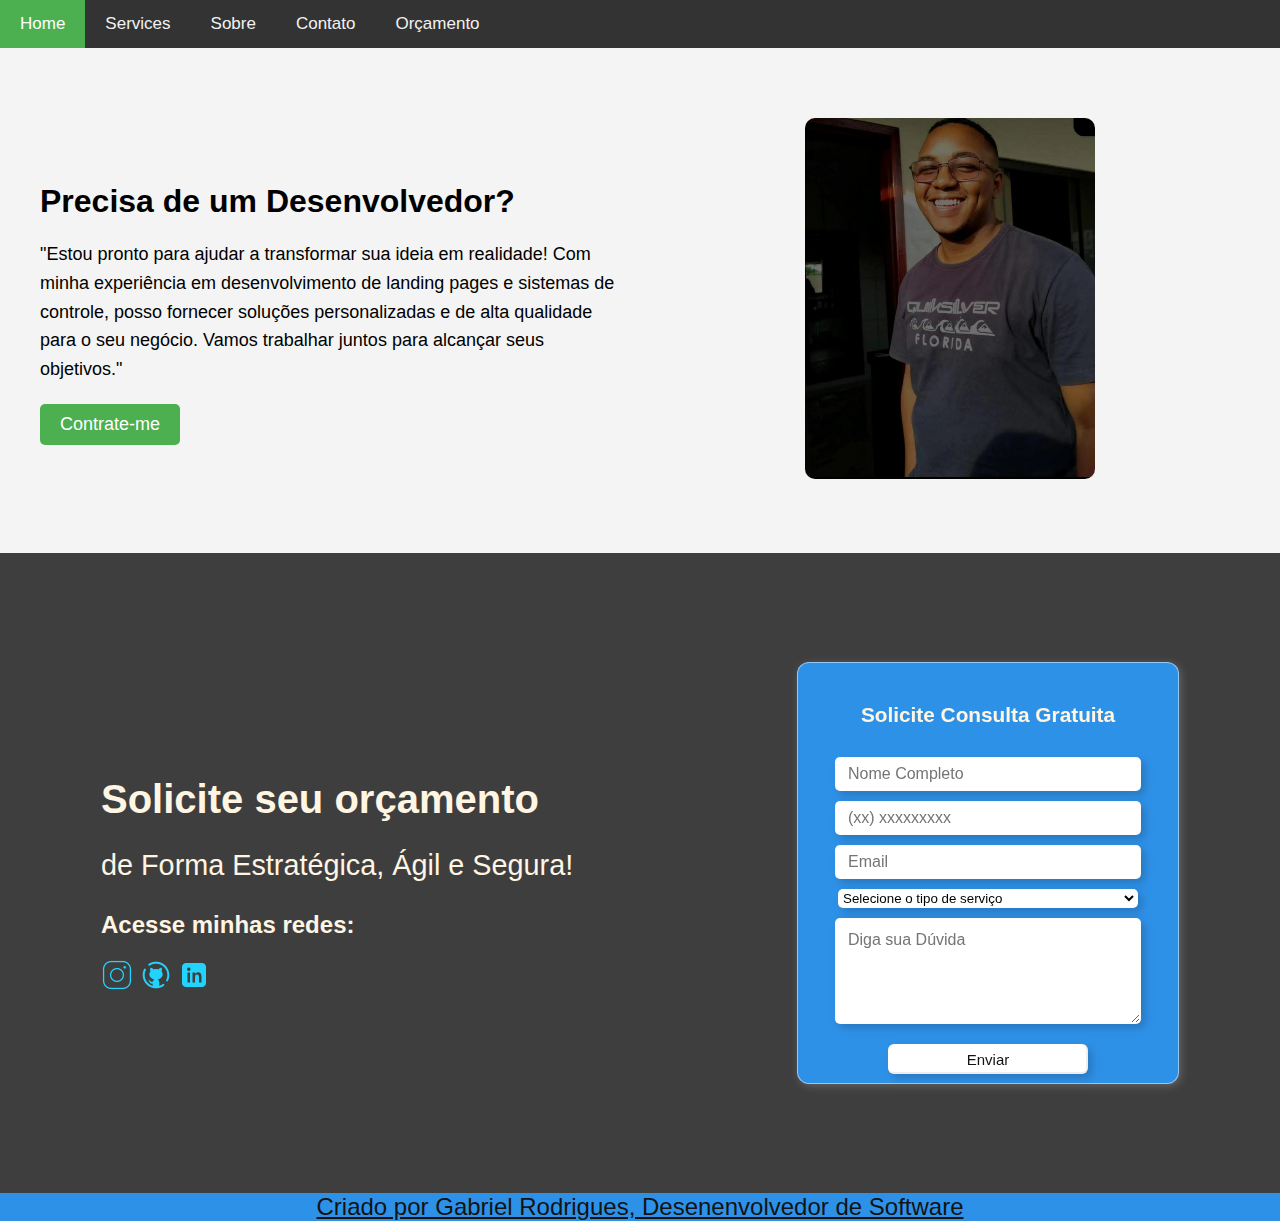
==== index.html @ a8d60dd9 "Initial commit" ====
<!DOCTYPE html>
<html lang="pt-br">
<head>
    <meta charset="UTF-8">
    <meta name="viewport" content="width=device-width, initial-scale=1.0">
    <link rel="icon" href="./assets/technologist_1f9d1-200d-1f4bb.png" type="image/svg+xml"> 
    <title>Dev Gabriel Rodrigues</title>
    <link rel="stylesheet" href="style.css">
</head>
<body>

<div class="navbar" id="myNavbar">
    <a href="#home" class="active">Home</a>
    <a href="#services">Services</a>
    <a href="#about">Sobre</a>
    <a href="#contato">Contato</a>
    <a href="#contato">Orçamento</a>
    <a href="javascript:void(0);" class="icon" onclick="toggleMenu()">
        &#9776;
    </a>
</div>

<section class="developer-section">
    <div class="message">
        <h2>Precisa de um Desenvolvedor?</h2>
        <p>"Estou pronto para ajudar a transformar sua ideia em realidade! Com minha experiência em desenvolvimento de landing pages e sistemas de controle, posso fornecer soluções personalizadas e de alta qualidade para o seu negócio. Vamos trabalhar juntos para alcançar seus objetivos."</p>
        <a href="#contact" class="btn-contratar">Contrate-me</a>
    </div>
    <div class="developer-image">
        <img src="./assets/img/WhatsApp Image 2024-08-23 at 09.35.47.jpeg" alt="Imagem do Desenvolvedor" class="foto">
    </div>
</section>
<section id="contato">
    <div class="duvidas" >
<div class="duvidas-texto">
  <h1>Solicite seu orçamento</h1>
  
  <p>
    de Forma Estratégica, Ágil e 
   Segura!</p>

   <h2>Acesse minhas redes:</h2>
   <a class="apresentacao__links__navegacao" href="https://Instagram.com/_rodriguessg" target="_blank"> <img src="./assets/img/icons8-instagram-32.png" alt="">  </a>
   <a class="apresentacao__links__navegacao" href="https://github.com/Gabrielworkdev" target="_blank"><img src="./assets/img/icons8-github-32.png" alt=" logo Github">  </a>
   <a class="apresentacao__links__navegacao" href="https://https://www.linkedin.com/in/rodriguessg/" target="_blank"> <img src="./assets/img/icons8-linkedin-32.png" alt=" logo Linkedin"> </a>

   
</div>
<section>
<div class="duvidas-formulario">
    <h1>Solicite Consulta Gratuita</h1>
  
    <form action="./index.html" id="form" method="get" onsubmit="abrirWhatsapp()">
      <label for="nome"></label>
      <input class="input" type="text" id="nome" name="nome" placeholder="Nome Completo" required>
  
      <label for="phone"></label>
      <input class="input" type="tel" id="telefone" name="phone" pattern="(\([0-9]{2}\))\s([9]{1})?([0-9]{9}))" placeholder="(xx) xxxxxxxxx" required>
  
      <label for="email"></label>
      <input class="input" type="email" id="email" name="email" placeholder="Email" required>
  
      <label for="servico"></label>
      <select class="input" id="servico" name="servico" required>
        <option value="" disabled selected>Selecione o tipo de serviço</option>
        <option value="automacao">Automação</option>
        <option value="desenvolvimento_sistema">Desenvolvimento de Sistema</option>
        <option value="landing_page">Landing Page</option>
      </select>
  
      <label for="mensagem"></label>
      <textarea class="input" rows="8" id="msg" name="mensagem" placeholder="Diga sua Dúvida" required></textarea>
  
      <button class="enviar" type="submit" name="submit" id="submit">Enviar</button>
    </form>
 
</div>


     <!-- Mensagem de Confirmação -->
 
<div id="confirmationMessage" class="hidden">
    <p>Sua mensagem foi enviada com sucesso!</p>
</div>
</section> 


  <footer>

  </div>
  <div class="copy">
    <a class="footer-copy" href="https://github.com/Gabrielworkdev " target="_blank">Criado por Gabriel Rodrigues, Desenenvolvedor de Software</a>
  </div>
 </footer>
<script src="./script.js"></script>

</body>
</html>
---- style.css ----
body {
    font-family: Arial, sans-serif;
    margin: 0;
    padding: 0;
}

:root{
    --cor-1:#131313;
    --cor-2:#3F3E3E;
    --cor-3:#FEF5E3;
    --cor-4: #2e91e8;
    --titulo: "Aeriast";
    --texto:"Montserrat", sans-serif;
  }
  

.navbar {
    background-color: #333;
    overflow: hidden;
}

.navbar a {
    float: left;
    display: block;
    color: #f2f2f2;
    text-align: center;
    padding: 14px 20px;
    text-decoration: none;
    font-size: 17px;
}

.navbar a:hover {
    background-color: #ddd;
    color: black;
}

.navbar a.active {
    background-color: #4CAF50;
    color: white;
}

.navbar .icon {
    display: none;
}




.foto {

    width: 50%;
    height: 30%;
}
.duvidas{
    background-color: var(--cor-2);
    color: var(--cor-3);
    font-family: var(--texto);
    display: flex;
    justify-content: center;
    align-items: center;
   height: 40rem;
   
  }
  .duvidas-texto h1{
    font-size: 2.5rem;
  }
  .duvidas-texto p{
    margin-top: 10px;
    font-size: 1.8rem;
    width: 40rem;
    margin-right: 3.5rem;
  }
  .duvidas-formulario form{
    display: flex;
    flex-direction: column;
  align-items: center;
  }
  .duvidas-formulario{
    width: 340px;
    height: 380px;
    background-color: var(--cor-4);
    padding: 20px;
    border-radius: 12px;
    border:1px solid rgba(255, 255, 255,0.5);
    filter: drop-shadow(2px 2px 4px rgba(255, 255, 255, 0.2));
  }
  form{
    margin-top: 20px;
    
  }
  input, textarea, select {
    width: 300px;
    background-color: #fff;
    border-radius: 5px;
    border: 1px solid rgba(254, 245, 227, 0.2);
    filter: drop-shadow(4px 4px 4px rgba(18, 17, 17, 0.2));
    margin-top: 10px;
    font-family: var(--texto);
  }


  input{
    width: 300px;
    height: 30px;
   
  }
  textarea{
    width: 300px;
    height: 100px;
  }

  .hidden {
    display: none;
}

#confirmationMessage {
    text-align: center;
   
    background-color: #d4edda;
    border: 1px solid #c3e6cb;
    color: #155724;
   
    border-radius: 8px;
}


  .input::placeholder {
    padding-top: 10px;
    padding-left: 10px;
    font-size: 1rem;
  }
  .duvidas-formulario h1{
   font-size: 1.3rem;
   text-align: center;
   margin-top: 20px;
  }
  .enviar{
    width: 200px;
    height: 30px;
    display: flex;
  justify-content: center;
  align-items: center;
  margin-top: 20px;
  font-size: 15px;
  border-radius: 6px;
  background-color: #ffffff;
  color: var(--cor-1);
  font-family: var(--texto);
  font-weight: 500;
  border-color:rgba(254, 245, 227,0.2);
  filter: drop-shadow(4px 4px 4px rgba(18, 17, 17, 0.2));
  cursor: pointer;
  }
  .enviar:hover{
  background-color: var(--cor-2);
  color: var(--cor-3);
  }
  .apresentacao__links__navegacao {
    /* comentar é ctrl + k + c */
    /* background-color: #22d4fd; */
    border: 2px solid var(--cor-terciaria);
    width: 50%;
    text-align: center;
    border-radius: 8px;
    font-size: 1.5rem;
    font-weight: 600 ;
    padding: 21.5px 0;
    text-decoration: none;
    color:var(--cor-secundaria);
    font-family: var(--font-secundaria);
    /* Posicionamento de itens */
    display: inline;
    justify-content: space-between;
    gap:16px;



}

.apresentacao__links__navegacao:hover {
    background-color: var(--cor-hover);
}

  .copy{
    font-family: var(--texto);
    background-color: var(--cor-4);
    text-align: center;

    }
    .footer-copy{
      color: var(--cor-1);
      font-size: 1.5rem;
      
    }
    .footer-copy:hover{
      color: var(--cor-3);
    }

@media screen and (max-width: 600px) {
    .navbar a:not(:first-child) {
        display: none;
    }
    .navbar a.icon {
        float: right;
        display: block;
    }
}


.developer-section {
    display: flex;
    flex-wrap: wrap;
    align-items: center;
    justify-content: center;
    padding: 50px 20px;
    background-color: #f4f4f4;
}

.message {
    flex: 1;
    max-width: 50%;
    padding: 20px;
}

.message h2 {
    font-size: 32px;
    margin-bottom: 20px;
}

.message p {
    font-size: 18px;
    line-height: 1.6;
    margin-bottom: 20px;
}

.btn-contratar {
    display: inline-block;
    padding: 10px 20px;
    background-color: #4CAF50;
    color: white;
    text-decoration: none;
    border-radius: 5px;
    font-size: 18px;
    transition: background-color 0.3s;
}

.btn-contratar:hover {
    background-color: #45a049;
}

.developer-image {
    flex: 1;
    max-width: 50%;
    padding: 20px;
    text-align: center;
}

.developer-image img {
    max-width: 100%;
    border-radius: 10px;
}

@media screen and (max-width: 600px) {
    .navbar.responsive {
        position: relative;
    }
    .navbar.responsive .icon {
        position: absolute;
        right: 0;
        top: 0;
    }
    .navbar.responsive a {
        float: none;
        display: block;
        text-align: left;
    }
    .developer-section {
        flex-direction: column-reverse;
    }
    .message, .developer-image {
        max-width: 100%;
    }
    .message {
        text-align: center;
    }

    .contact-section {
    padding: 50px 20px;
    background-color: #f4f4f4;
    text-align: center;
}

.contact-section h2 {
    font-size: 32px;
    margin-bottom: 20px;
}

.contact-section form {
    max-width: 500px;
    margin: 0 auto;
}

.contact-section label {
    display: block;
    margin-bottom: 10px;
    font-weight: bold;
}

.contact-section input,
.contact-section select,
.contact-section textarea {
    width: 100%;
    padding: 10px;
    margin-bottom: 20px;
    border: 1px solid #ccc;
    border-radius: 5px;
    font-size: 16px;
}

.btn-submit {
    display: inline-block;
    padding: 10px 20px;
    background-color: #4CAF50;
    color: white;
    text-decoration: none;
    border: none;
    border-radius: 5px;
    font-size: 18px;
    transition: background-color 0.3s;
    cursor: pointer;
}

.btn-submit:hover {
    background-color: #45a049;
}
}
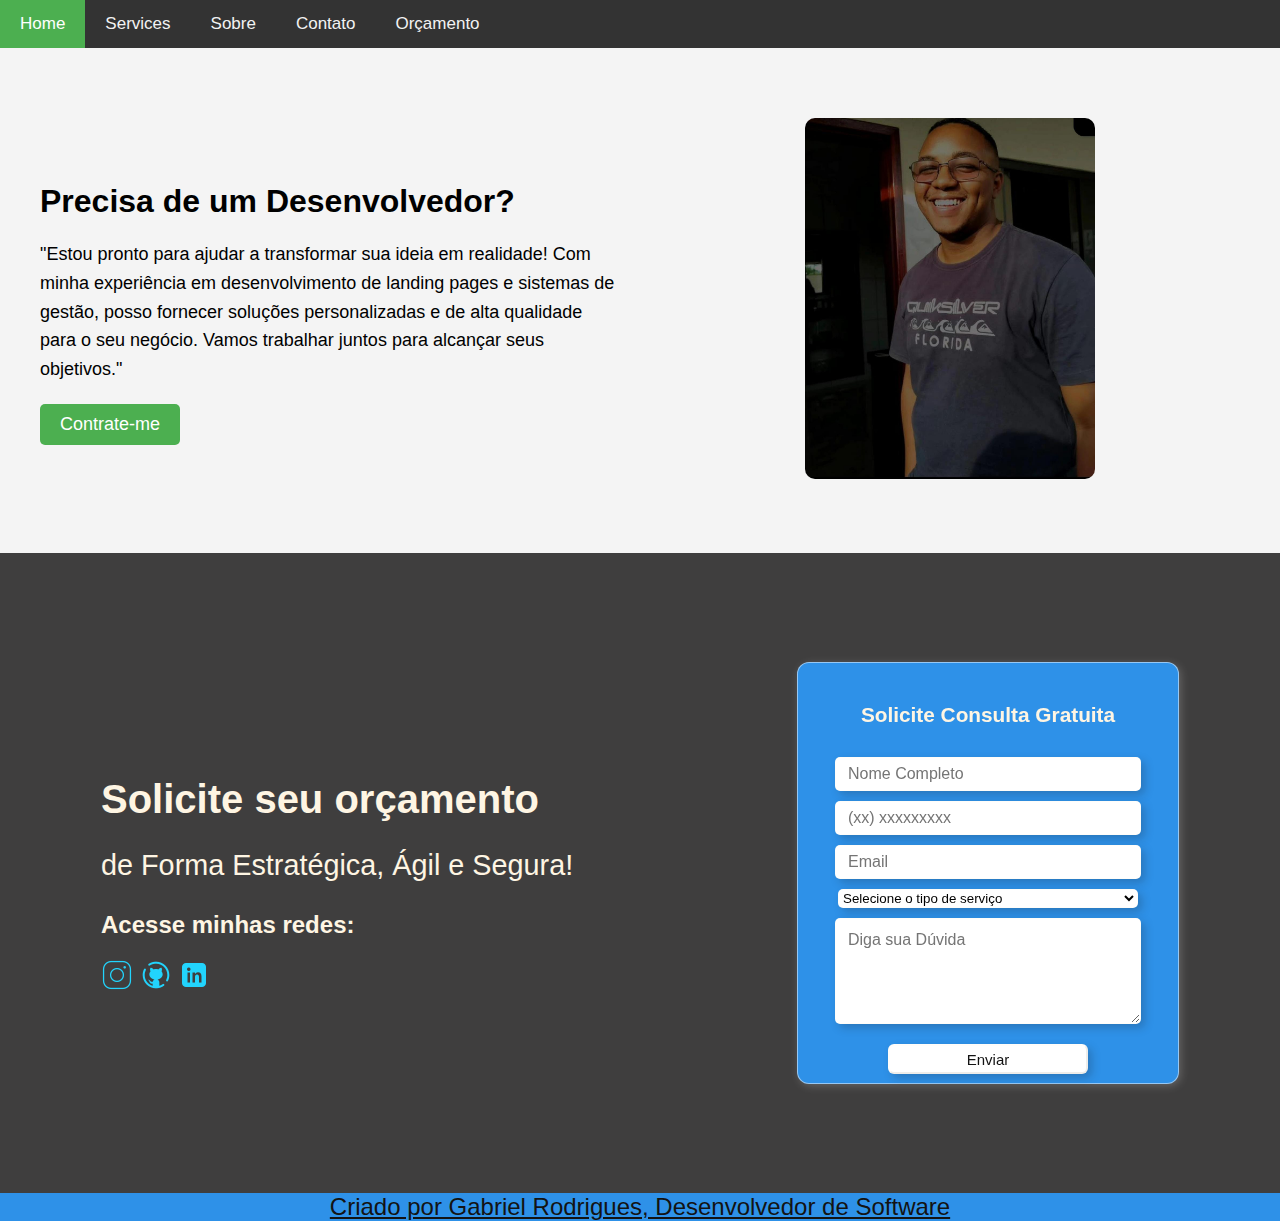
==== commit 8d804a34: "+" ====
--- a/index.html
+++ b/index.html
@@ -23,8 +23,8 @@
 <section class="developer-section">
     <div class="message">
         <h2>Precisa de um Desenvolvedor?</h2>
-        <p>"Estou pronto para ajudar a transformar sua ideia em realidade! Com minha experiência em desenvolvimento de landing pages e sistemas de controle, posso fornecer soluções personalizadas e de alta qualidade para o seu negócio. Vamos trabalhar juntos para alcançar seus objetivos."</p>
-        <a href="#contact" class="btn-contratar">Contrate-me</a>
+        <p>"Estou pronto para ajudar a transformar sua ideia em realidade! Com minha experiência em desenvolvimento de landing pages e sistemas de gestão, posso fornecer soluções personalizadas e de alta qualidade para o seu negócio. Vamos trabalhar juntos para alcançar seus objetivos."</p>
+        <a href="https://wa.me/5521993579144" class="btn-contratar">Contrate-me</a>
     </div>
     <div class="developer-image">
         <img src="./assets/img/WhatsApp Image 2024-08-23 at 09.35.47.jpeg" alt="Imagem do Desenvolvedor" class="foto">
@@ -33,15 +33,15 @@
 <section id="contato">
     <div class="duvidas" >
 <div class="duvidas-texto">
-  <h1>Solicite seu orçamento</h1>
+  <h1 class="sub_duv_">Solicite seu orçamento</h1>
   
-  <p>
+  <p class="sub_duv">
     de Forma Estratégica, Ágil e 
    Segura!</p>
 
-   <h2>Acesse minhas redes:</h2>
+   <h2 class="sub_duv">Acesse minhas redes:</h2>
    <a class="apresentacao__links__navegacao" href="https://Instagram.com/_rodriguessg" target="_blank"> <img src="./assets/img/icons8-instagram-32.png" alt="">  </a>
-   <a class="apresentacao__links__navegacao" href="https://github.com/Gabrielworkdev" target="_blank"><img src="./assets/img/icons8-github-32.png" alt=" logo Github">  </a>
+   <a class="apresentacao__links__navegacao" href="https://github.com/rodriguessg?tab=repositories" target="_blank"><img src="./assets/img/icons8-github-32.png" alt=" logo Github">  </a>
    <a class="apresentacao__links__navegacao" href="https://https://www.linkedin.com/in/rodriguessg/" target="_blank"> <img src="./assets/img/icons8-linkedin-32.png" alt=" logo Linkedin"> </a>
 
    
@@ -89,7 +89,7 @@
 
   </div>
   <div class="copy">
-    <a class="footer-copy" href="https://github.com/Gabrielworkdev " target="_blank">Criado por Gabriel Rodrigues, Desenenvolvedor de Software</a>
+    <a class="footer-copy" href="https://github.com/rodriguessg?tab=repositories" target="_blank">Criado por Gabriel Rodrigues, Desenvolvedor de Software</a>
   </div>
  </footer>
 <script src="./script.js"></script>
--- a/style.css
+++ b/style.css
@@ -333,4 +333,30 @@
 .btn-submit:hover {
     background-color: #45a049;
 }
-}
+
+#contato {
+   margin-bottom: 10%;
+}
+.duvidas {
+    display: flex;
+    flex-direction: column;
+    margin-bottom: 17%;
+    height: 100vh;
+}
+.sub_duv {
+    padding: 2px;
+    max-width: 50%;
+    margin-left: 25%;
+    text-align: center;
+}
+
+.sub_duv_ {
+    max-width: 50%;
+    margin-left: 25%;
+    text-align: center; /* Centraliza o título */
+  }
+.apresentacao__links__navegacao{
+    margin-left: 40rem;
+    
+}
+}
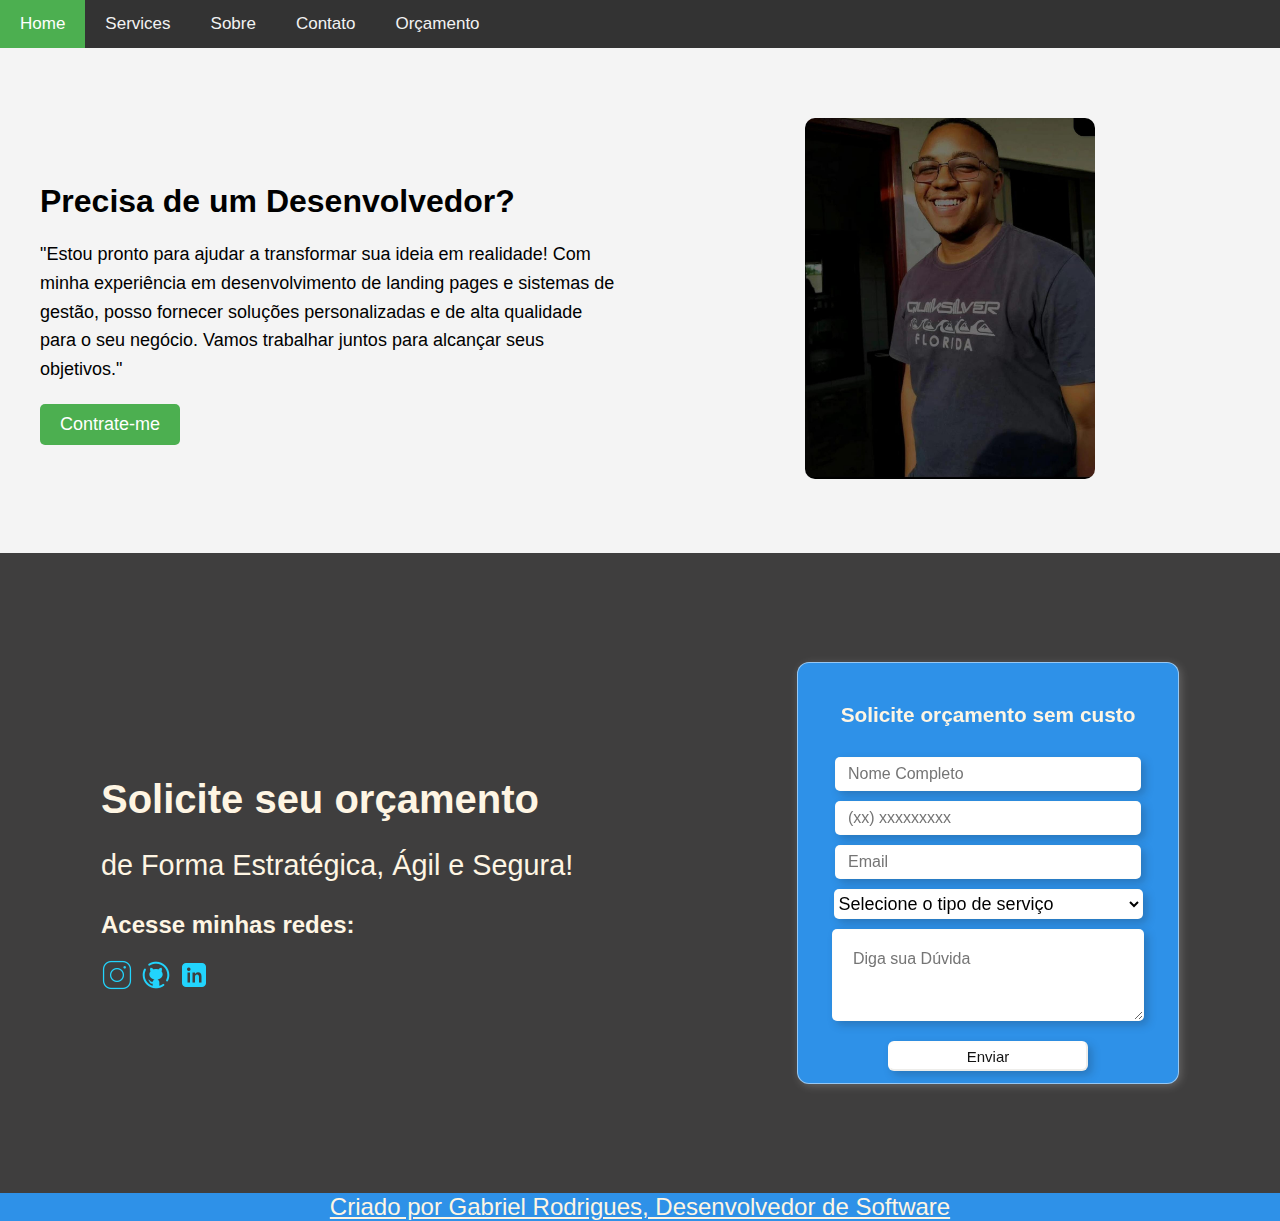
==== commit 64e8543c: "+" ====
--- a/index.html
+++ b/index.html
@@ -48,7 +48,7 @@
 </div>
 <section>
 <div class="duvidas-formulario">
-    <h1>Solicite Consulta Gratuita</h1>
+    <h1>Solicite orçamento sem custo</h1>
   
     <form action="./index.html" id="form" method="get" onsubmit="abrirWhatsapp()">
       <label for="nome"></label>
@@ -62,10 +62,11 @@
   
       <label for="servico"></label>
       <select class="input" id="servico" name="servico" required>
-        <option value="" disabled selected>Selecione o tipo de serviço</option>
+      <option value="">Selecione o tipo de serviço</option>     <!--disabled selected -->
         <option value="automacao">Automação</option>
-        <option value="desenvolvimento_sistema">Desenvolvimento de Sistema</option>
-        <option value="landing_page">Landing Page</option>
+        <option value="desenvolvimento_sistema">Desenvolvimento de Sistemas de Gestão</option>
+        <option value="landing page">Landing Page</option>
+        <option value="Assistencia Técnica">Assitência Técnica</option>
       </select>
   
       <label for="mensagem"></label>
--- a/style.css
+++ b/style.css
@@ -105,8 +105,16 @@
    
   }
   textarea{
-    width: 300px;
-    height: 100px;
+    width: 290px;
+    height: 70px;
+    font-size: 20px;
+    padding: 10px;
+  }
+  select {
+    width: 309px;
+    height: 30px;
+    font-size: 18px;
+    cursor: pointer;
   }
 
   .hidden {
@@ -188,12 +196,12 @@
 
     }
     .footer-copy{
-      color: var(--cor-1);
+      color: var(--cor-3);
       font-size: 1.5rem;
       
     }
     .footer-copy:hover{
-      color: var(--cor-3);
+      color: var(--cor-1);
     }
 
 @media screen and (max-width: 600px) {
@@ -316,6 +324,7 @@
     border-radius: 5px;
     font-size: 16px;
 }
+
 
 .btn-submit {
     display: inline-block;
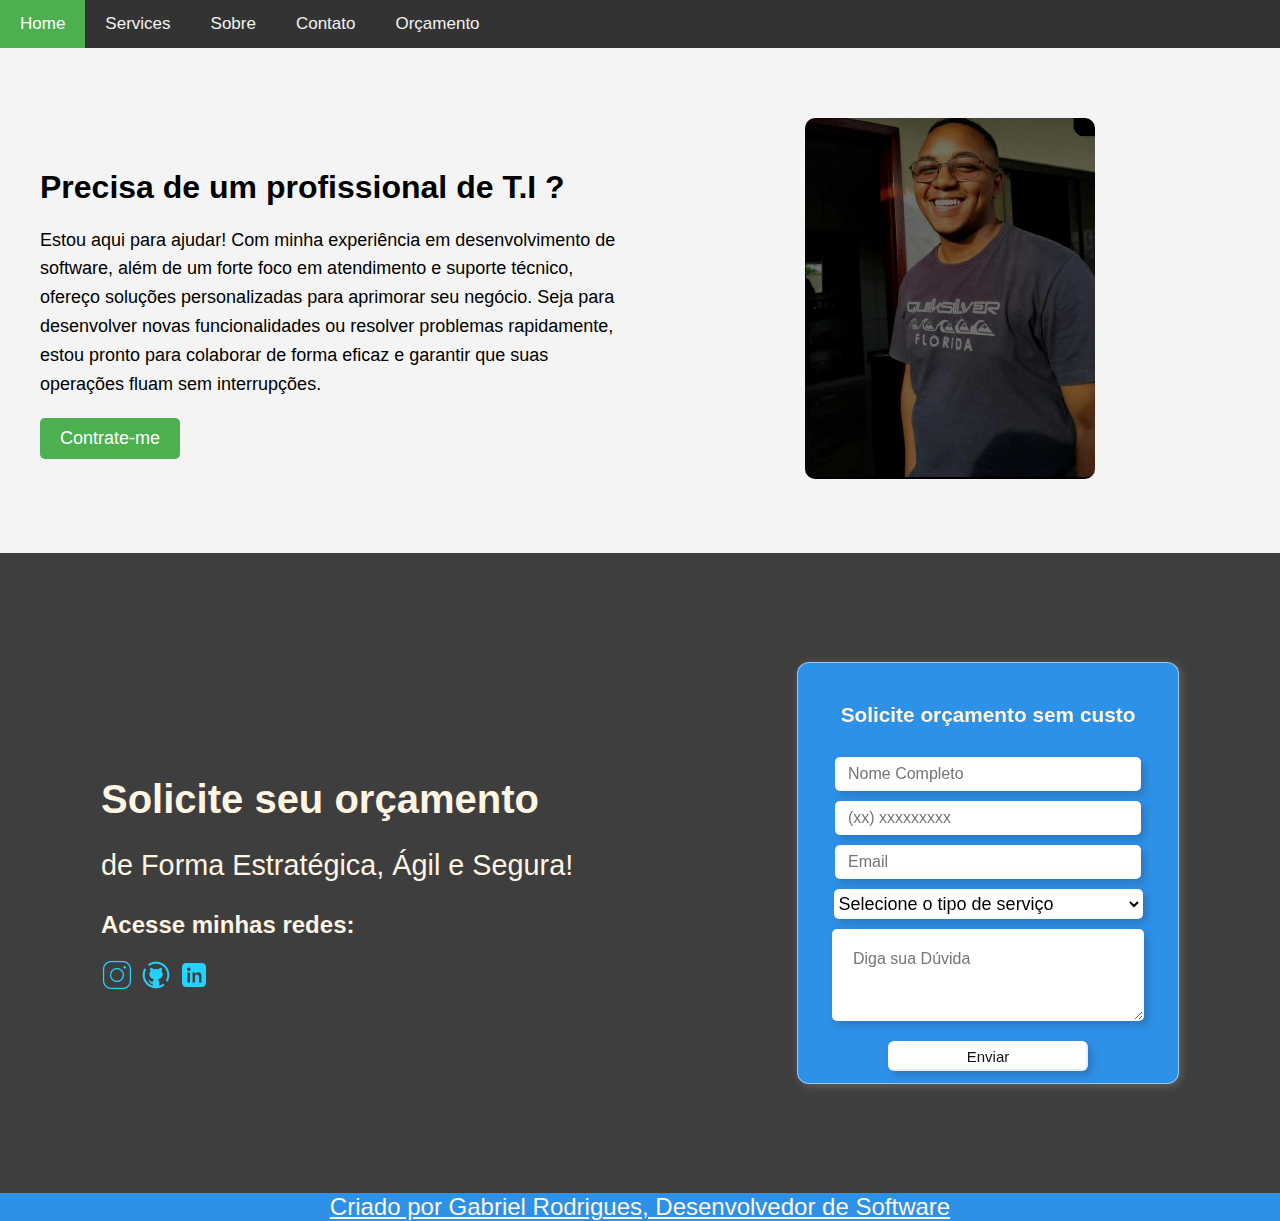
==== commit 2c59d535: "+" ====
--- a/index.html
+++ b/index.html
@@ -22,8 +22,9 @@
 
 <section class="developer-section">
     <div class="message">
-        <h2>Precisa de um Desenvolvedor?</h2>
-        <p>"Estou pronto para ajudar a transformar sua ideia em realidade! Com minha experiência em desenvolvimento de landing pages e sistemas de gestão, posso fornecer soluções personalizadas e de alta qualidade para o seu negócio. Vamos trabalhar juntos para alcançar seus objetivos."</p>
+      <h2>Precisa de um profissional de T.I ?</h2>
+      <p>Estou aqui para ajudar! Com minha experiência em desenvolvimento de software, além de um forte foco em atendimento e suporte técnico, ofereço soluções personalizadas para aprimorar seu negócio. Seja para desenvolver novas funcionalidades ou resolver problemas rapidamente, estou pronto para colaborar de forma eficaz e garantir que suas operações fluam sem interrupções.</p>
+      
         <a href="https://wa.me/5521993579144" class="btn-contratar">Contrate-me</a>
     </div>
     <div class="developer-image">
